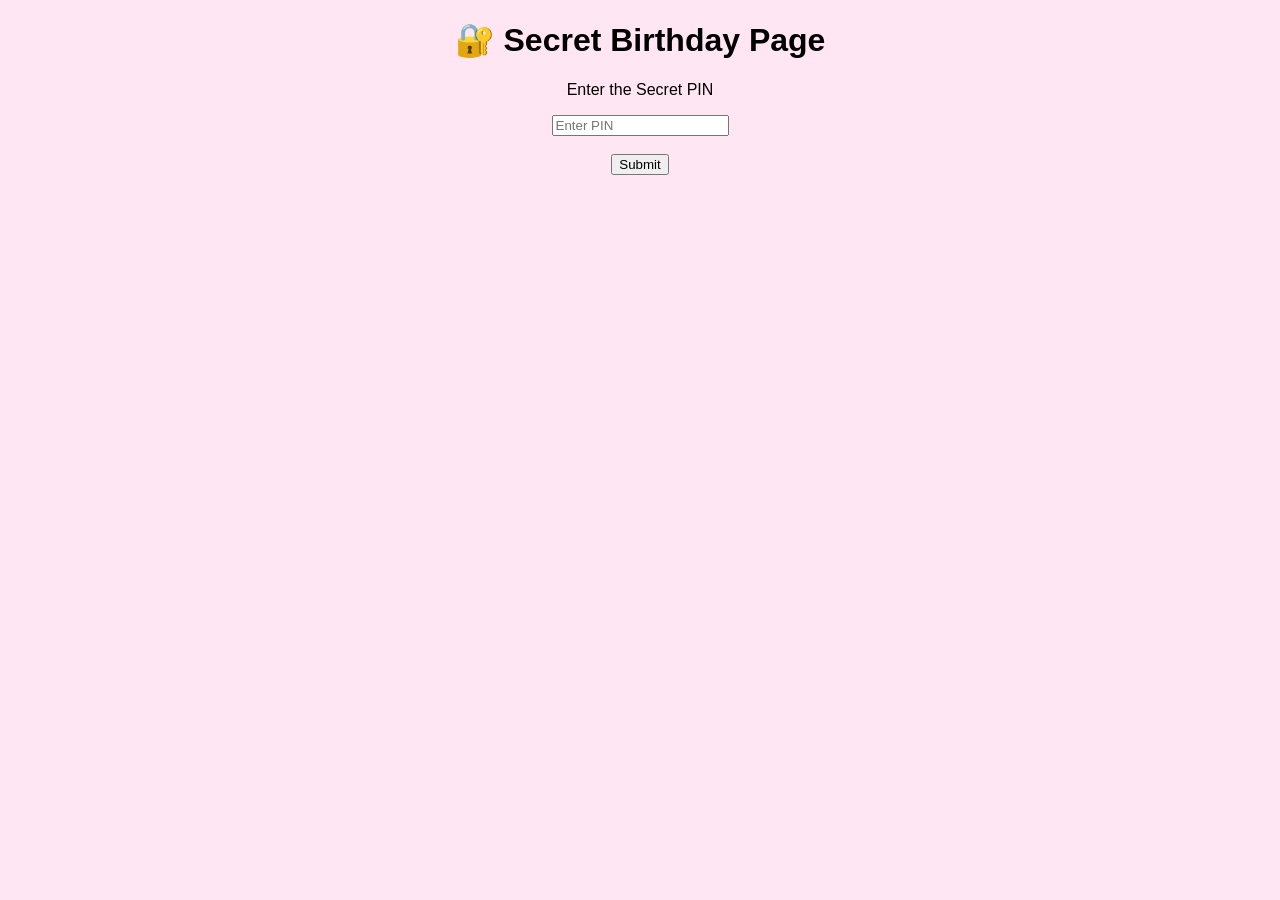
==== index.html @ 1c640d11 "Create a secret birthday surprise HTML page" ====
<!DOCTYPE html>
<html>
<head>
    <title>Birthday Surprise</title>
</head>
<body style="text-align:center; font-family:Arial; background-color:#ffe6f2;">

    <h1>🔐 Secret Birthday Page</h1>

    <p>Enter the Secret PIN</p>

    <input type="password" id="pin" placeholder="Enter PIN">

    <br><br>

    <button onclick="checkPin()">Submit</button>

    <h2 id="message"></h2>

    <script>
        function checkPin() {
            let pin = document.getElementById("pin").value;

            if(pin == "127") {
                document.getElementById("message").innerHTML =
                "🎉 Happy Birthday, my darlinguuuu! 🎂";
            }
            else {
                document.getElementById("message").innerHTML =
                "❌ Wrong PIN";
            }
        }
    </script>

</body>
</html>
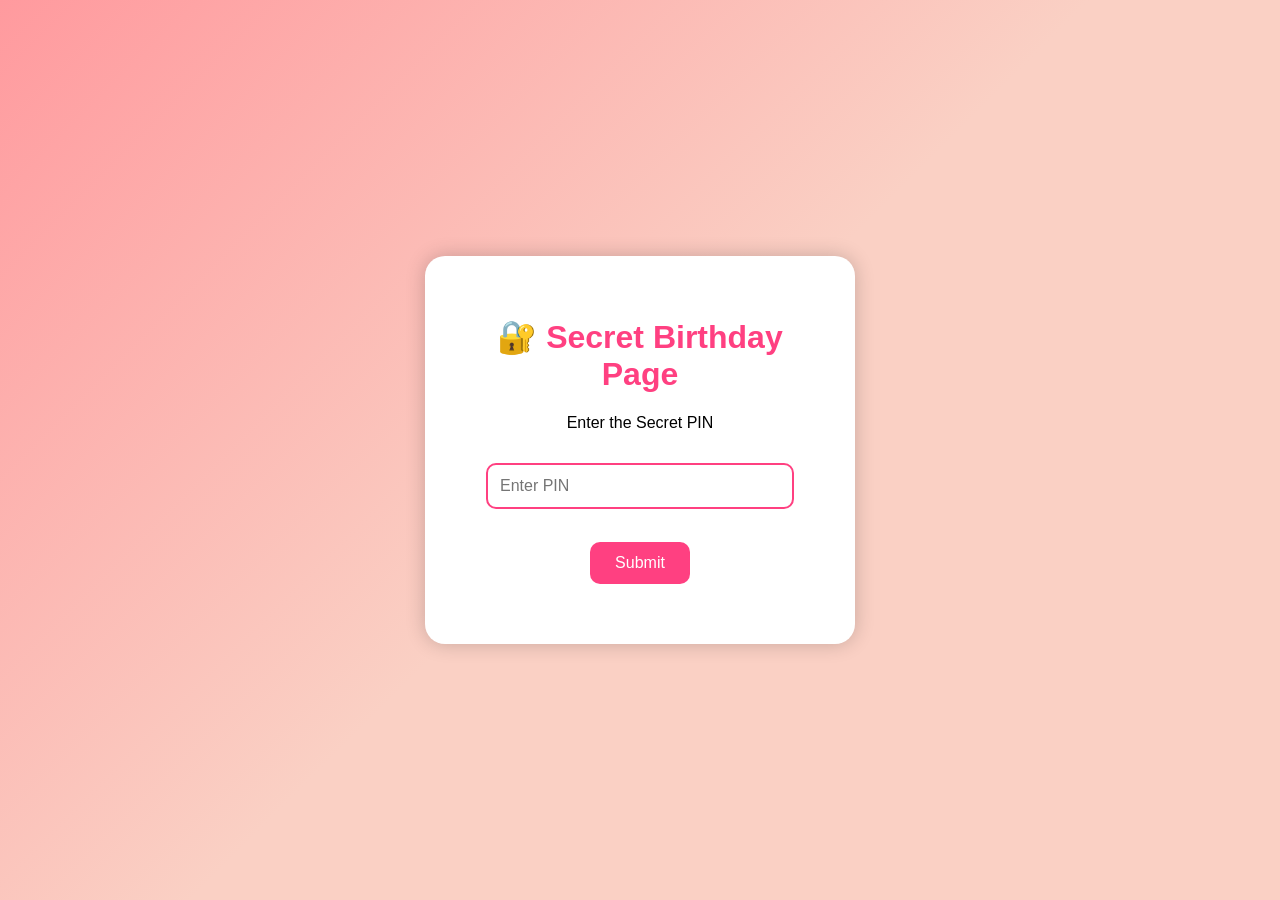
==== commit 64183424: "Update index.html" ====
--- a/index.html
+++ b/index.html
@@ -2,35 +2,43 @@
 <html>
 <head>
     <title>Birthday Surprise</title>
+    <link rel="stylesheet" href="style.css">
 </head>
-<body style="text-align:center; font-family:Arial; background-color:#ffe6f2;">
 
-    <h1>🔐 Secret Birthday Page</h1>
+<body>
 
-    <p>Enter the Secret PIN</p>
+<div class="container">
 
-    <input type="password" id="pin" placeholder="Enter PIN">
+<h1>🔐 Secret Birthday Page</h1>
 
-    <br><br>
+<p>Enter the Secret PIN</p>
 
-    <button onclick="checkPin()">Submit</button>
+<input type="password" id="pin" placeholder="Enter PIN">
 
-    <h2 id="message"></h2>
+<br><br>
 
-    <script>
-        function checkPin() {
-            let pin = document.getElementById("pin").value;
+<button onclick="checkPin()">Submit</button>
 
-            if(pin == "127") {
-                document.getElementById("message").innerHTML =
-                "🎉 Happy Birthday, my darlinguuuu! 🎂";
-            }
-            else {
-                document.getElementById("message").innerHTML =
-                "❌ Wrong PIN";
-            }
-        }
-    </script>
+<h2 id="message"></h2>
+
+</div>
+
+<script>
+
+function checkPin(){
+
+let pin=document.getElementById("pin").value;
+
+if(pin=="143"){
+document.getElementById("message").innerHTML="🎉 Happy Birthday 🎂";
+}
+else{
+document.getElementById("message").innerHTML="❌ Wrong PIN";
+}
+
+}
+
+</script>
 
 </body>
 </html>
--- a/style.css
+++ b/style.css
@@ -0,0 +1,53 @@
+body{
+    margin:0;
+    padding:0;
+    font-family:Arial, sans-serif;
+    background: linear-gradient(135deg,#ff9a9e,#fad0c4,#fad0c4);
+    display:flex;
+    justify-content:center;
+    align-items:center;
+    height:100vh;
+}
+
+.container{
+    background:white;
+    padding:40px;
+    border-radius:20px;
+    box-shadow:0 0 20px rgba(0,0,0,0.2);
+    text-align:center;
+    width:350px;
+}
+
+h1{
+    color:#ff4081;
+}
+
+input{
+    width:80%;
+    padding:12px;
+    border-radius:10px;
+    border:2px solid #ff4081;
+    margin:15px 0;
+    font-size:16px;
+}
+
+button{
+    background:#ff4081;
+    color:white;
+    border:none;
+    padding:12px 25px;
+    border-radius:10px;
+    font-size:16px;
+    cursor:pointer;
+}
+
+button:hover{
+    background:#e91e63;
+}
+
+#message{
+    margin-top:20px;
+    color:green;
+    font-size:22px;
+    font-weight:bold;
+}
